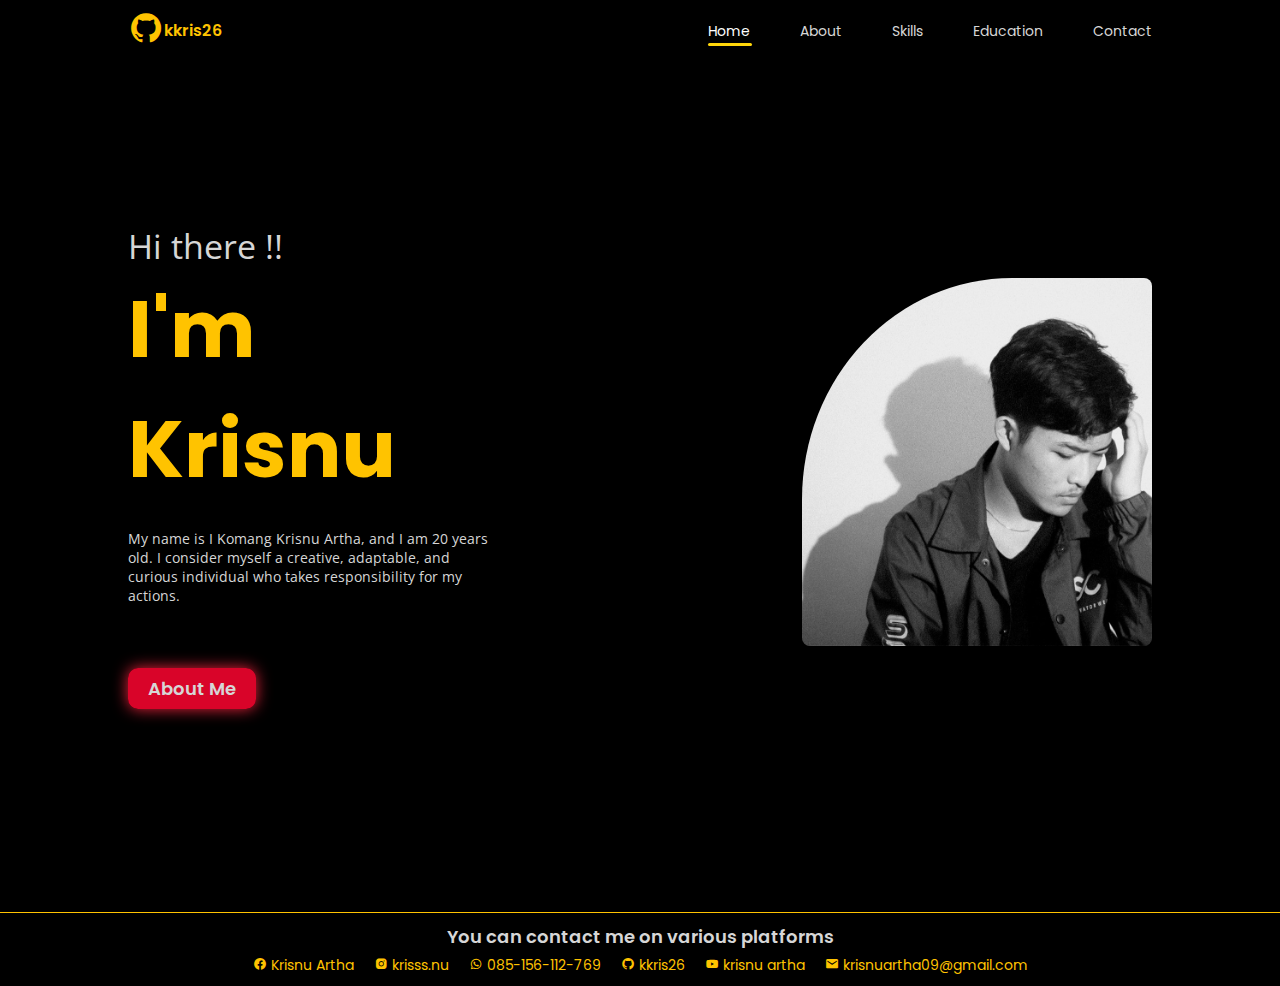
==== index.html @ e54e5d5c "first commit" ====
<!DOCTYPE html>
<html lang="en">
  <head>
    <meta charset="UTF-8" />
    <meta http-equiv="X-UA-Compatible" content="IE=edge" />
    <meta name="viewport" content="width=device-width, initial-scale=1.0" />
    <title>hai | welcome</title>
    <link rel="web icon" href="img/profile/web-icon.jpeg" type="image/x-icon" />
    <!-- font -->
    <link rel="preconnect" href="https://fonts.googleapis.com" />
    <link rel="preconnect" href="https://fonts.gstatic.com" crossorigin />
    <link
      href="https://fonts.googleapis.com/css2?family=Open+Sans:wght@300;400;500&family=Poppins:wght@400;600;700&display=swap"
      rel="stylesheet"
    />
    <!-- font -->
    <!-- css -->
    <link rel="stylesheet" href="style.css" />
    <!-- css -->
    <!-- icon -->
    <link
      href="https://unpkg.com/boxicons@2.1.4/css/boxicons.min.css"
      rel="stylesheet"
    />
    <!-- icon -->
    <!-- animate -->
    <link
      rel="stylesheet"
      href="https://cdnjs.cloudflare.com/ajax/libs/animate.css/4.1.1/animate.min.css"
    />
    <!-- animate -->
  </head>
  <body>
    <!-- navbar -->
    <nav class="navbar animate__animated animate__fadeInDown">
      <div class="navbar-wrapper">
        <div class="logo">
          <a href="https://github.com/kkris26" target="_blank">
            <div class="icon"><i class="bx bxl-github"></i></div>
            <div class="name-logo">
              <p>kkris26</p>
            </div>
          </a>
        </div>
        <div class="navlink">
          <ul>
            <li><a href="index.html" class="active">Home</a></li>
            <li><a href="about/about.html">About</a></li>
            <li><a href="skills/skills.html">Skills</a></li>
            <li><a href="education/education.html">Education</a></li>
            <li><a href="contact/contact.html">Contact</a></li>
          </ul>
        </div>
      </div>
    </nav>
    <!-- navbar -->
    <div class="bubbles">
      <span style="--i: 12"></span>
      <span style="--i: 15"></span>
      <span style="--i: 18"></span>
      <span style="--i: 20"></span>
      <span style="--i: 19"></span>
      <span style="--i: 14"></span>
      <span style="--i: 23"></span>
      <span style="--i: 20"></span>
      <span style="--i: 23"></span>
      <span style="--i: 17"></span>
      <span style="--i: 12"></span>
      <span style="--i: 24"></span>
      <span style="--i: 13"></span>
      <span style="--i: 22"></span>
    </div>
    <!-- home -->
    <section class="hero" id="hero">
      <div class="container">
        <div class="hero-wrapper">
          <div class="content-left">
            <h1 class="name animate__animated animate__fadeInUp">
              Hi there !!
            </h1>
            <h1 class="animate__animated animate__fadeInUp animate__delay-1s">
              I'm Krisnu
            </h1>
            <p
              class="desc animate__animated animate__fadeInUp animate__delay-1s"
            >
              My name is I Komang Krisnu Artha, and I am 20 years old. I
              consider myself a creative, adaptable, and curious individual who
              takes responsibility for my actions.
            </p>
            <a
              href="about/about.html"
              class="btn-home animate__animated animate__fadeInUp animate__delay-1s"
              >About Me</a
            >
          </div>
          <div class="content-right">
            <div class="box-img">
              <img
                src="img/profile/krisnu.jpeg"
                alt=""
                class="profile animate__animated animate__fadeInLeft animate__delay-2s"
              />
            </div>
          </div>
        </div>
      </div>
    </section>
    <!-- home -->
    <!-- footer -->
    <footer>
      <div class="container">
        <div class="footer-wrapper">
          <div class="content-left">
            <h2>You can contact me on various platforms</h2>
          </div>
          <div class="content-right">
            <a href="" class="link">
              <i class="bx bxl-facebook-circle"></i> Krisnu Artha
            </a>
            <a href="" class="link">
              <i class="bx bxl-instagram-alt"></i> krisss.nu
            </a>
            <a href="" class="link-wa">
              <i class="bx bxl-whatsapp"></i> 085-156-112-769
            </a>
            <a href="https://github.com/kkris26" class="link">
              <i class="bx bxl-github"></i> kkris26
            </a>
            <a href="" class="link">
              <i class="bx bxl-youtube"></i> krisnu artha
            </a>
            <a href="" class="link">
              <i class="bx bxs-envelope"></i> krisnuartha09@gmail.com
            </a>
          </div>
        </div>
      </div>
    </footer>
    <!-- footer -->
  </body>
</html>
---- style.css ----
:root {
  --heading-font: "Poppins", sans-serif;
  --main-font: "Open Sans", sans-serif;
  --fist-color: #ef233c;
  --second-color: #d90429;
  --third-color: #ffc300;
  --fourth-color: #ffd60a;
  --text-color: #d6d6d6;
}

* {
  font-family: var(--heading-font);
  font-weight: 600;
  box-sizing: border-box;
  transition: 0.3s ease-in-out;
  margin: 0;
  padding: 0;
  z-index: 5;
}

body {
  background-color: black;
  color: var(--text-color);
}

a {
  text-decoration: none;
}
li {
  list-style-type: none;
  text-align: end;
}
ul {
  padding: 0;
}
.container {
  width: 80%;
  margin: auto;
}

/* bubles */
.bubbles {
  position: relative;
  display: flex;
  justify-content: space-around;
  z-index: 0;
  filter: blur(30px);
  filter: opacity(20%);
}
.bubbles span {
  position: relative;
  width: 12px;
  height: 12px;
  background-color: #ffd60a;
  z-index: 0;
  border-radius: 50%;
  box-shadow: 0 0 20px #ffc300, 0 0 50px #ffd60a, 0 0 100px #ffe048;
  animation: animate 15s linear infinite;
  animation-duration: calc(160s / var(--i));
}

.bubbles span:nth-child(even) {
  background-color: #ef233c;
  box-shadow: 0 0 10px #d90429, 0 0 50px #ef233c, 0 0 100px #f75b6e;
}
.bubbles span:nth-child(5n-1) {
  background-color: green;
  box-shadow: 0 0 10px rgb(0, 151, 0), 0 0 50px rgb(21, 182, 21),
    0 0 100px rgb(71, 228, 71);
}
/* animate */
@keyframes animate {
  0% {
    transform: translateY(100vh) scale(0);
  }
  100% {
    transform: translateY(-10vh) scale(1);
  }
}

/* animate */
/* bubles */

/* navbar */
.navbar {
  width: 100%;
  position: fixed;
  background-color: #000000;
  z-index: 999;
}
.logo a {
  display: flex;
  color: var(--third-color);
  align-items: center;
}
.logo i {
  font-size: 36px;
}
.logo p {
  font-weight: 600;
  font-size: 16px;
}
.navbar .navbar-wrapper {
  display: flex;
  justify-content: space-between;
  align-items: center;
  width: 80%;
  margin: auto;
  padding: 10px 0px;
}
.navbar .navlink ul {
  display: flex;
  gap: 50px;
}
.navlink a {
  color: var(--text-color);
  font-weight: 400;
  font-size: 14px;
  position: relative;
}
.navlink .active {
  color: white;
}
.navlink .active::after {
  width: 105%;
}

/* hover */
.navlink a::after {
  content: "";
  position: absolute;
  width: 0;
  height: 3px;
  background-color: var(--fourth-color);
  left: 0;
  bottom: -5px;
  transition: 0.3s ease;
  border-radius: 2px;
}
.navlink a:hover {
  color: white;
}
.navlink a:hover:after {
  width: 105%;
  transition: 0.3s ease;
}
/* hover */
/* navbar */

/* hero */
.hero-wrapper {
  height: 100%;
  display: grid;
  grid-template-columns: repeat(2, 1fr);
  place-items: center;
  column-gap: 200px;
  justify-items: right;
  height: 100vh;
}

.hero-wrapper h1:nth-child(1) {
  font-size: 34px;
  font-weight: 400;
  font-family: var(--main-font);
  color: var(--text-color);
}
.hero-wrapper h1:nth-child(2) {
  font-family: var(--heading-font);
  font-size: 80px;
  font-weight: 700;
  color: var(--third-color);
  --animate-delay: 0.5s;
}

.hero-wrapper .desc {
  margin-top: 20px;
  font-size: 14px;
  font-family: var(--main-font);
  font-weight: 400;
  width: 90%;
  margin-bottom: 70px;
}
.hero-wrapper .btn-home {
  color: var(--text-color);
  padding: 8px 20px;
  font-size: 18px;
  border-radius: 10px;
  background-color: var(--second-color);
  border: none;
  box-shadow: 0px 0px 15px #ef233c;
  --animate-delay: 1.5s;
}
.hero-wrapper .btn-home:hover {
  background-color: var(--fist-color);
  color: white;
  box-shadow: 0px 0px 20px #ef233c;
}
.content-right .box-img {
  width: 100%;
  height: 100%;
  display: grid;
  justify-items: right;
}
.content-right img {
  width: 85%;
  border-radius: 60% 8px 8px;
  transition: 0.8s ease-in-out;
  --animate-duration: 1800ms;
}

.content-right img:hover {
  transform: translate(-20px, -10px);
  transition: 0.6s ease-in-out;
}

/* hero */

/* footer */
footer{
  padding: 10px 0;
  border-top: 1px solid var(--third-color);
}
footer .footer-wrapper .content-left{
  text-align: center;
  margin-bottom: 5px;
}
footer .footer-wrapper .content-left h2{
    font-weight: 400px;
  font-size: 18px;
}

footer .content-right{
  display: flex;
  justify-content: center;
  gap: 20px;
}
footer .content-right a{
    color: var(--third-color);
    font-weight: 400;
    font-size: 14px;
}
/* footer */
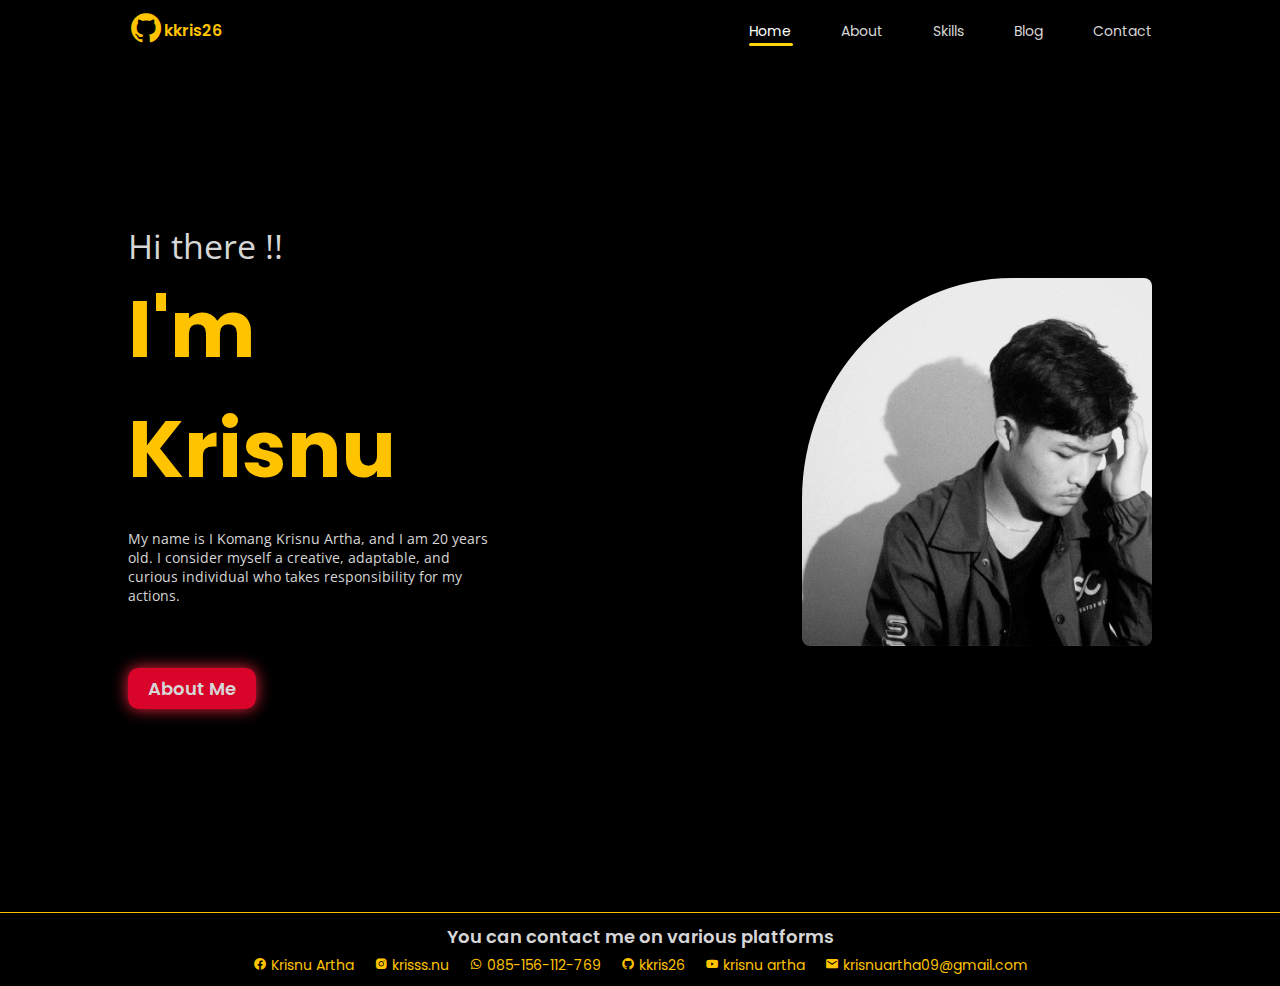
==== commit 09c055be: "update homepage" ====
--- a/index.html
+++ b/index.html
@@ -47,7 +47,7 @@
             <li><a href="index.html" class="active">Home</a></li>
             <li><a href="about/about.html">About</a></li>
             <li><a href="skills/skills.html">Skills</a></li>
-            <li><a href="education/education.html">Education</a></li>
+            <li><a href="blog/blog.html">Blog</a></li>
             <li><a href="contact/contact.html">Contact</a></li>
           </ul>
         </div>
